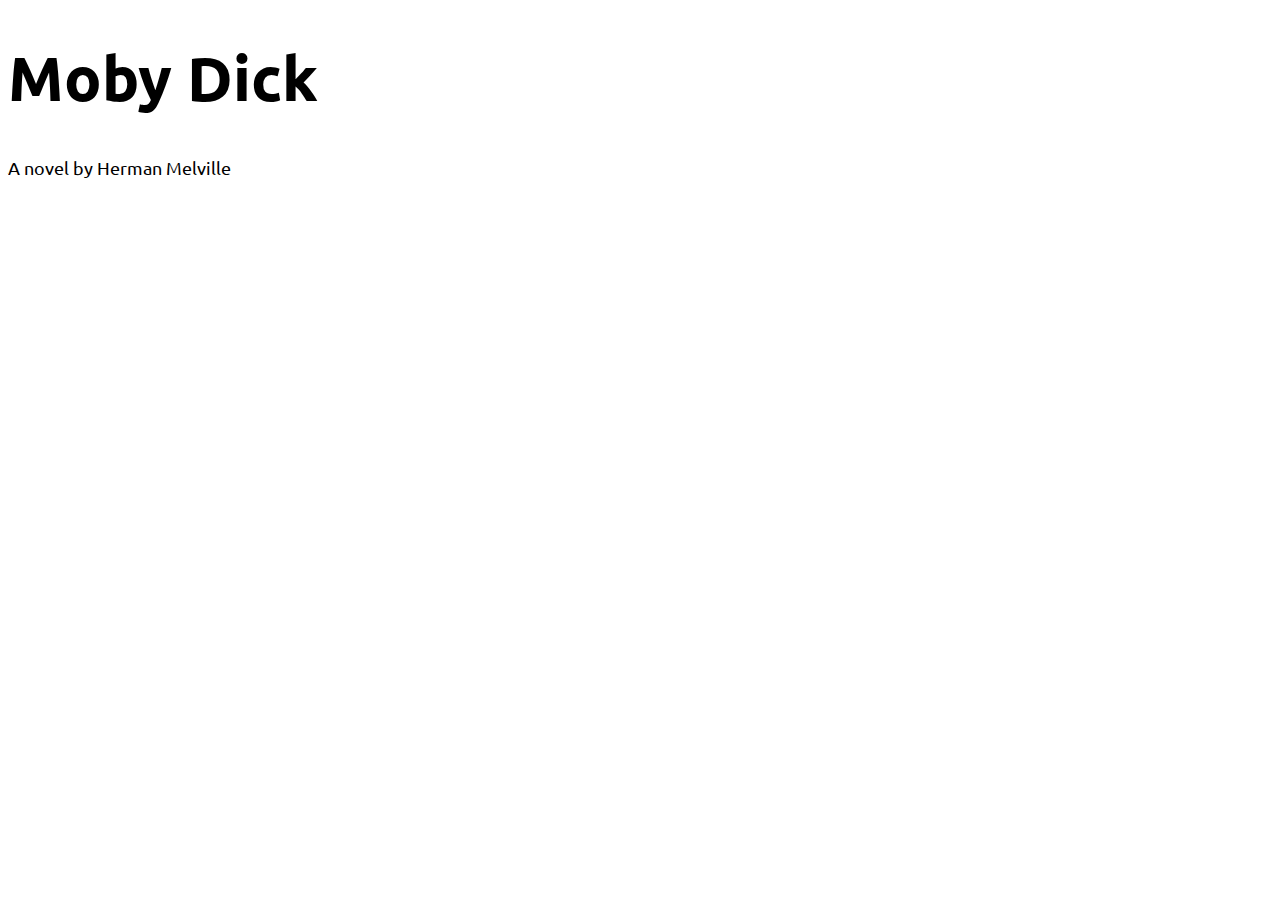
==== index.html @ c20cba05 "Fixed issue. Replaced <div> tag" ====
<!DOCTYPE html>
<html lang= "en-us">
  <head>
  <title>Moby Dick</title>
  <link rel="stylesheet" type="text/css" href="main.css">
  <link href="https://fonts.googleapis.com/css?family=Ubuntu" rel="stylesheet">
</head>

<body>
  <article .class = "text, body_text">
    <h1 id = "title"> Moby Dick </h1>
    <p id = "author" > A novel by Herman Melville </p>
---- main.css ----
:root{
  font-family:-apple-system, BlinkMacSystemFont, "Segoe UI", Roboto, Oxygen-Sans,Ubuntu, Cantarell, "Helvetica Neue", sans-serif;
  font-size: 1.1em;
  line-height: 1.4;
}

<link rel="stylesheet" type="text/css" href="main.css">

h1, h2, h3, h4, h5, h6{
  font-family: "Ubuntu", sans-serif;
  line-height: 1.2;
}
h1{
  font-size: 3.5em;
  line-height: 1.2;
}
h2{
  font-size: 3.0em;
  line-height: 1.2;
}
h3{
  font-size: 2.5em;
  line-height: 1.2;
}
h4{
  font-size: 2.0em;
  line-height: 1.2;
}
h5{
  font-size: 1.50em;
  line-height: 1.2;
}
h6{
  font-size: 1.0em;
  line-height: 1.2;
}

@media only screen and (min-width: 600px){
  .body_text {
    max-width: 75vw;
  }
}

@media only screen and (min-width: 900px){
  .body_text {
    max-width: 50vw;
  }
}
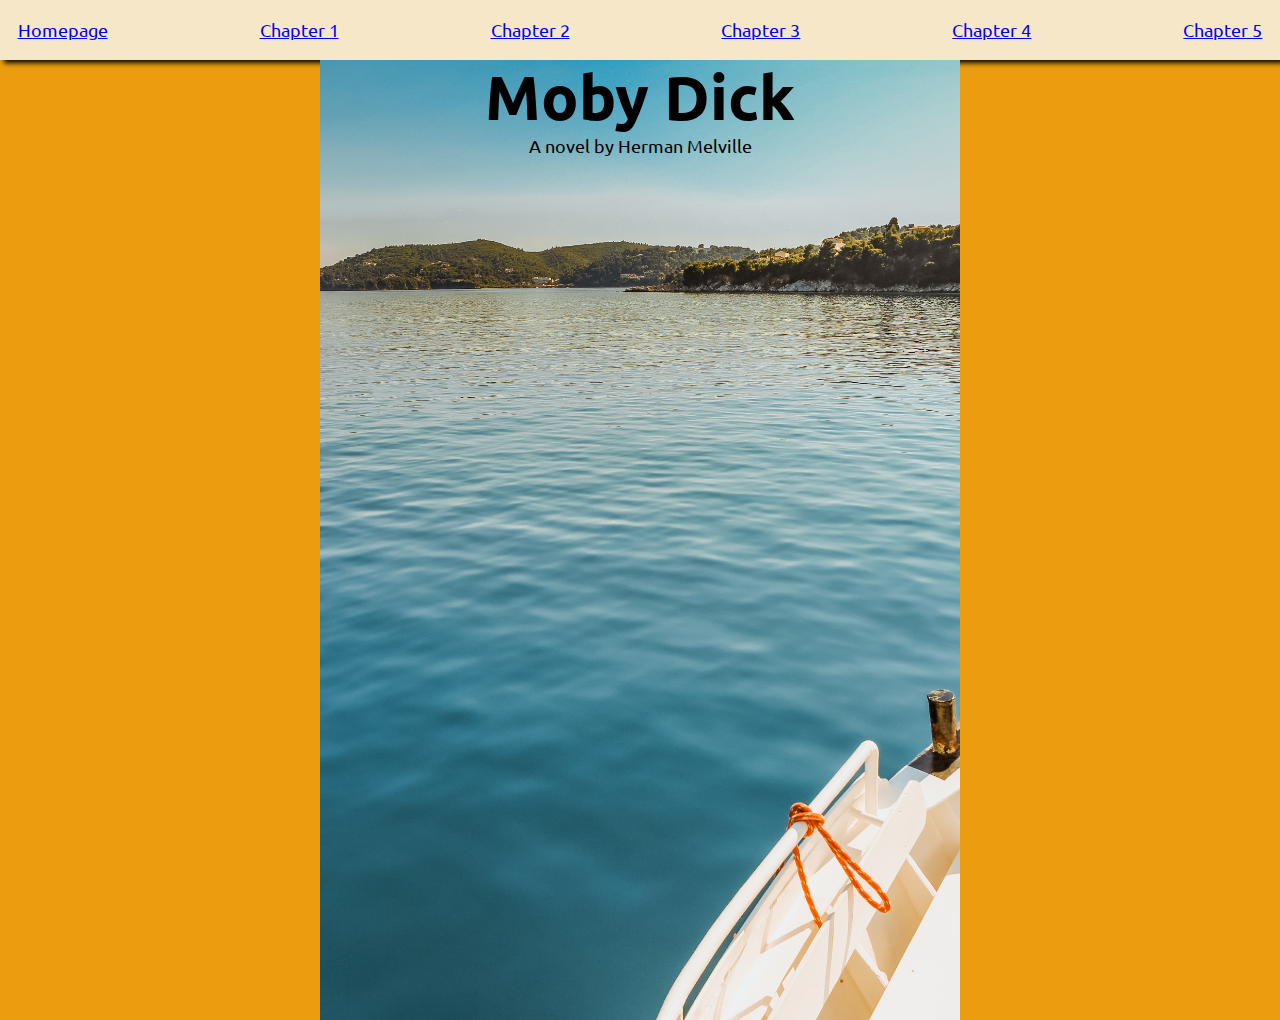
==== commit 40958a73: "Unit 1: Milestone 5" ====
--- a/index.html
+++ b/index.html
@@ -2,11 +2,27 @@
 <html lang= "en-us">
   <head>
   <title>Moby Dick</title>
+  <meta charset = "UTF-8">
+  <meta property = "og:title" content = "Moby Dick">
+  <meta property = "og:description" content = "MOBY-DICK. Ishmael describes Moby Dick as having two prominent white areas around “a peculiar snow-white wrinkled forehead, and a high, pyramidical white hump,” the rest of his body being of stripes and patches between white and gray. ... At the end of the novel Moby Dick destroys the Pequod.">
   <link rel="stylesheet" type="text/css" href="main.css">
   <link href="https://fonts.googleapis.com/css?family=Ubuntu" rel="stylesheet">
 </head>
 
 <body>
-  <article .class = "text, body_text">
+  <nav class = "nav-menu">
+    <ul>
+      <li><a href= "index.html">Homepage</a></li>
+      <li><a href= "chapter1.html">Chapter 1</a></li>
+      <li><a href= "chapter2.html">Chapter 2</a></li>
+      <li><a href= "chapter3.html">Chapter 3</a></li>
+      <li><a href= "chapter4.html">Chapter 4</a></li>
+      <li><a href= "chapter5.html">Chapter 5</a></li>
+    </ul>
+  </nav>
+  <article class="text body_text">
     <h1 id = "title"> Moby Dick </h1>
     <p id = "author" > A novel by Herman Melville </p>
+</article>
+</body>
+</html>
--- a/main.css
+++ b/main.css
@@ -3,8 +3,6 @@
   font-size: 1.1em;
   line-height: 1.4;
 }
-
-<link rel="stylesheet" type="text/css" href="main.css">
 
 h1, h2, h3, h4, h5, h6{
   font-family: "Ubuntu", sans-serif;
@@ -34,10 +32,18 @@
   font-size: 1.0em;
   line-height: 1.2;
 }
+.body_text{
+  margin: auto;
+  text-align: center;
+}
 
 @media only screen and (min-width: 600px){
   .body_text {
     max-width: 75vw;
+  }
+  .pics {
+    max-width: 50%;
+    float: left;
   }
 }
 
@@ -45,4 +51,63 @@
   .body_text {
     max-width: 50vw;
   }
+  .pics {
+    max-width: 55%;
+    float: right;
+  }
 }
+
+.text {
+  height: 75vw;
+  background-image: url("boat.jpg");
+  background-repeat: no-repeat;
+  background-size: cover;
+  background-position: center center;
+  background-attachment: fixed
+  width: contain;
+}
+
+h1{
+  margin: 0px 0px 0px 0px;
+}
+p{
+  margin: 0px 0px 0px 0px;
+}
+
+body{
+  background-color: #ec9c0f
+}
+
+.nav-menu{
+  padding: 1em;
+  width: 100%;
+  -webkit-box-shadow:4px 3px 5px 0px rgba(5,4,5,1);
+  -moz-box-shadow:4px 3px 5px 0px rgba(5,4,5,1);
+  box-shadow:4px 3px 5px 0px rgba(5,4,5,1);
+}
+
+html *{
+    box-sizing: border-box;
+}
+
+.nav-menu ul{
+  display: flex;
+  justify-content: space-between;
+  margin: 0;
+  padding: 0;
+  flex-wrap: wrap;
+  list-style-type: none;
+}
+
+
+body{
+  margin: 0;
+}
+
+.nav-menu{
+  background-color: #F7E7C9;
+}
+
+.pics{
+  max-width: 100%;
+}
